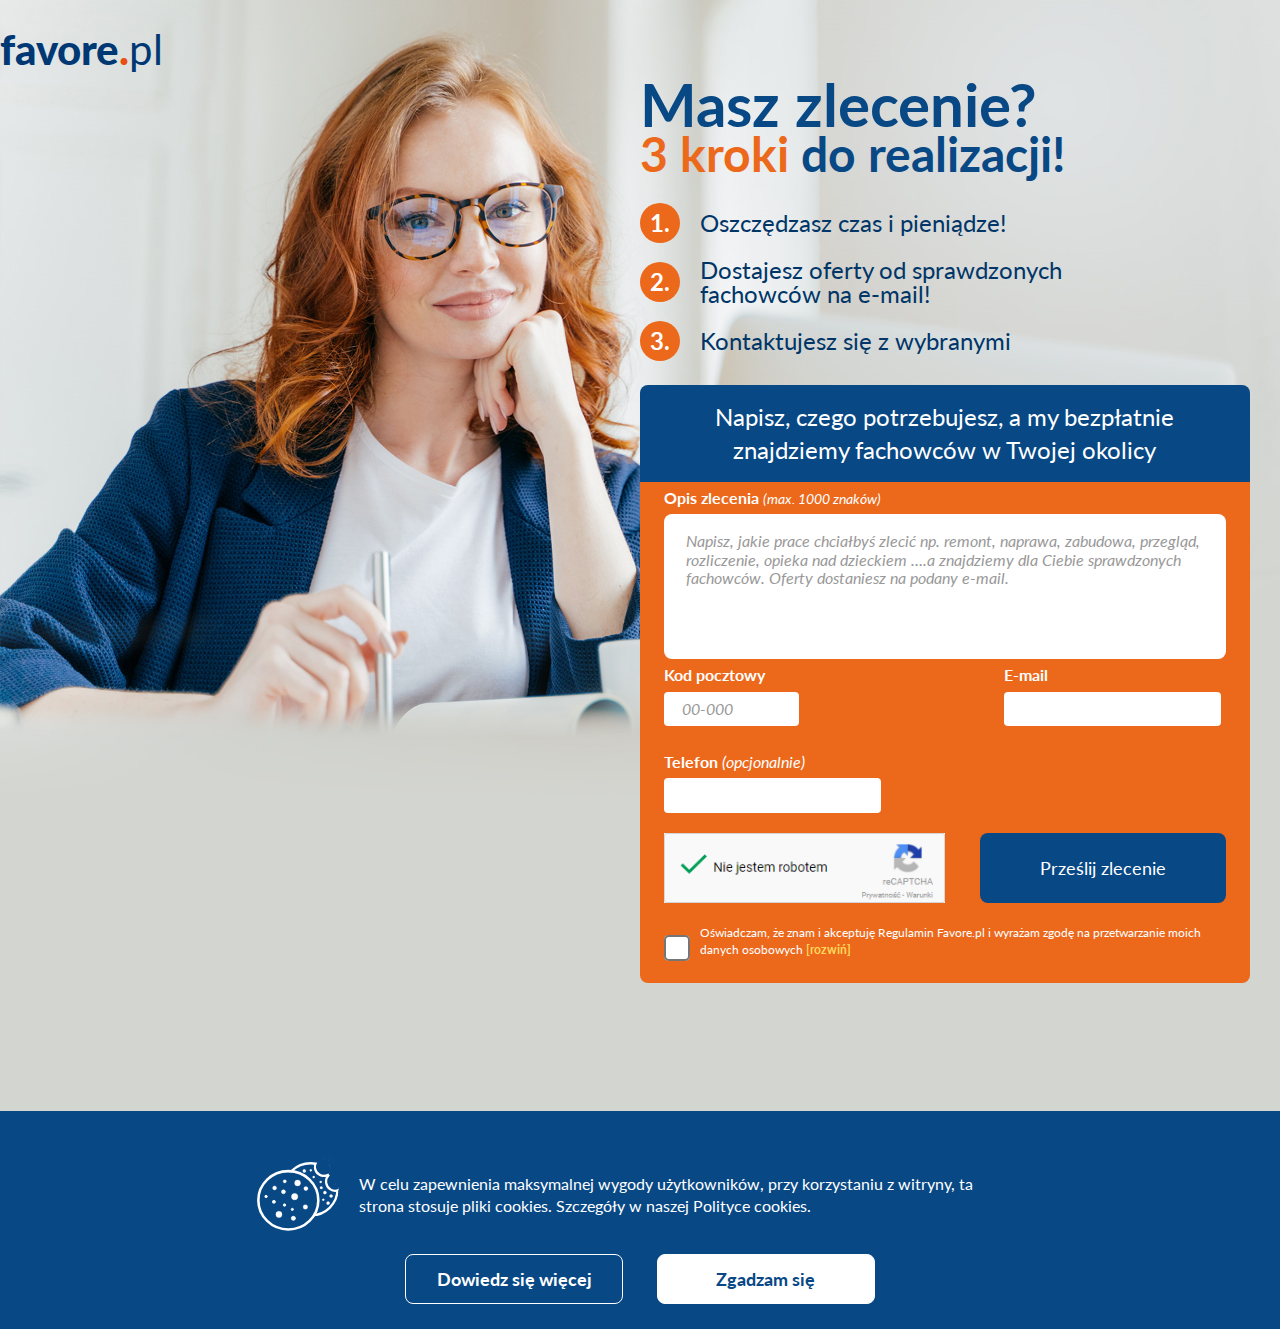
==== index-grid.html @ f9d9acee "Initial commit" ====
<!doctype html>
<html class="no-js" lang="en">

<head>
  <meta charset="utf-8">
  <title></title>
  <meta name="description" content="">
  <meta name="viewport" content="width=device-width, initial-scale=1">

  <meta property="og:title" content="">
  <meta property="og:type" content="">
  <meta property="og:url" content="">
  <meta property="og:image" content="">

  <link rel="manifest" href="site.webmanifest">
  <link rel="apple-touch-icon" href="icon.png">
  <!-- Place favicon.ico in the root directory -->

  <link rel="stylesheet" href="css/normalize.css">
  <link rel="stylesheet" href="css/main.css">
  <link rel="stylesheet" href="css/custom.css">
  <link rel="stylesheet" href="css/cookies.css">
  <link rel="stylesheet" href="css/form.css">
  <link rel="stylesheet" href="css/grid-media.css">
  <link rel="preconnect" href="https://fonts.googleapis.com">
  <link rel="preconnect" href="https://fonts.gstatic.com" crossorigin>
  <link href="https://fonts.googleapis.com/css2?family=Lato:ital,wght@0,400;0,700;0,900;1,400&display=swap" rel="stylesheet"><meta name="theme-color" content="#fafafa">
</head>

<body>
  <div class="container">
  <div class="logo">
    <span><span class="logo-bold">favore<span class="logo--dot">.</span></span>pl</span>
  </div>
  <main>
    <div class="header">
        <h1>Masz zlecenie?</h1>
        <p><span class="header--span">3&nbsp;kroki</span> do realizacji!</p>
        <ol>
          <li>Oszczędzasz czas i pieniądze!</li>
          <li>Dostajesz oferty od sprawdzonych fachowców na e-mail!</li>
          <li>Kontaktujesz się z wybranymi</li>
        </ol>
    </div>
    <div class="content">
      <header>
        <p>Napisz, czego potrzebujesz, a my bezpłatnie znajdziemy fachowców w Twojej okolicy</p>
      </header>
      <form action="order.html" id=order_form>
        <label class="bold" for="description">Opis zlecenia <span class="note s-14">(max. 1000 znaków)</span></label>
        <textarea id="description" required maxlength="1000" name="description" cols='100' rows="7" placeholder="Napisz, jakie prace chciałbyś zlecić np. remont, naprawa, zabudowa, przegląd, rozliczenie, opieka nad dzieckiem ….a znajdziemy dla Ciebie sprawdzonych fachowców. Oferty dostaniesz na podany e-mail."></textarea>
        <div class="form--row">
        <div class="input--flex postal bold">
          <label for="postal_code">Kod pocztowy</label>
          <input id="postal" required name="postal_code" maxlength="6" type="text" pattern="[0-9]{2}-[0-9]{3}" placeholder="00-000">
        </div>
        <div class="input--flex bold">
          <label for="email">E-mail</label>
          <input id="email" required name="email" pattern=".+@.+">
        </div>
        <div class="input--flex bold">
          <label for="phone">Telefon <span class="note s-16">(opcjonalnie)</span></label>
          <input id="phone" name="phone" type="tel" maxlength="15" pattern="\+[0-9]{2}-[0-9]{3}-[0-9]{3}-[0-9]{3}">
        </div>
      </div>
      <div class="form--row">
          <img class="captcha" src="./img/img2.png">
          <button id="submit_button" type="submit" class="submit" onclick="Validate()">Prześlij zlecenie</button>
        </div>
          <div class="input--checkbox">
          <div>
            <label id="terms" for="terms">Oświadczam, że znam i akceptuję Regulamin Favore.pl i wyrażam zgodę na przetwarzanie moich danych osobowych </label>
            <span id="more" class="more bold">[rozwiń]</span>
          </div>
          <input id="terms_accept" name="terms" type="checkbox" required onclick="Terms_accept()">
        </div>
      </form>
    </div>
  </main>

  </div>
<div class="cookies" id="cookies">
  <div class="cookies--content">
    <img src="./img/rysunek.svg">
  <p>W celu zapewnienia maksymalnej wygody użytkowników, przy korzystaniu z witryny, ta strona stosuje pliki cookies. Szczegóły w naszej Polityce cookies.</p>
    
  </div>
  <div class="cookies--content-buttons">
      <button class="cookies--buttons-more">Dowiedz się więcej</button>
      <button class="cookies--buttons-agree" onclick="Hide_cookies()">Zgadzam się</button>
    </div>
  </div>
</div>

  <script src="js/vendor/modernizr-3.11.2.min.js"></script>
  <script src="js/plugins.js"></script>
  <script src="js/main.js"></script>

  <!-- Google Analytics: change UA-XXXXX-Y to be your site's ID. -->
  <script>
    window.ga = function () { ga.q.push(arguments) }; ga.q = []; ga.l = +new Date;
    ga('create', 'UA-XXXXX-Y', 'auto'); ga('set', 'anonymizeIp', true); ga('set', 'transport', 'beacon'); ga('send', 'pageview')
  </script>
  <script src="https://www.google-analytics.com/analytics.js" async></script>
  <!-- hide cookies -->
  <script>
    function Hide_cookies(){
      document.querySelector("#cookies").classList.add("hidden")
    }
    </script>
    <!-- show more info -->
    <script>
      more = document.querySelector("#more");
      terms = document.querySelector("#terms")
      terms_old = terms.innerText
      more.addEventListener("click",function(){
        if(more.innerText=="[rozwiń]"){
          terms.innerText="Oświadczam, że znam i akceptuję Regulamin Favore.pl i wyrażam zgodę na przetwarzanie moich danych osobowych w celu korzystania z Serwisu favore.pl oraz dla wypełnienia prawnie usprawiedliwionych celów realizowanych przez Favore.pl Sp. z o.o. albo odbiorców danych zgodnie z Polityką Prywatności. Administratorem danych osobowych jest Favore.pl Sp. z o.o. z siedzibą w Warszawie przy ul. Wawrzyszewska 11 lok. 6. Twoje dane osobowe będą przetwarzane w szczególności w celu wykonania Umowy zawartej z Tobą na podstawie Regulaminu, w tym do umożliwienia świadczenia usługi drogą elektroniczną oraz pełnego korzystania z serwisu favore.pl, w tym dodawania i publikowania zapytań/zleceń do Dostawców interesujących Cię usług i produktów oraz kontaktowania Cię z nimi. Gwarantujemy spełnienie wszystkich Twoich praw wynikających z ogólnego rozporządzenia o ochronie danych, tj. prawo dostępu, sprostowania oraz usunięcia Twoich danych, ograniczenia ich przetwarzania, prawo do ich przenoszenia, niepodlegania zautomatyzowanemu podejmowaniu decyzji, w tym profilowaniu, a także prawo wyrażenia sprzeciwu wobec przetwarzania Twoich danych osobowych.";
          more.innerText="[zwiń]"
        }else{
          terms.innerText=terms_old;
          more.innerText="[rozwiń]"
        };
      })
    </script>
    <!-- validate form -->
    <script>
      function Terms_accept(){
        const submit = document.querySelector("#submit_button");

        submit.disabled=false
      }
      function ValidatePostalCode(value) {
        return /[0-9]{2}-[0-9]{3}/.test(value);
      }
      function ValidateEmail(value) {
        return /.+@.+/.test(value);
      }
      function Validate(){
        const description = document.querySelector("#description").value;
        const postal = document.querySelector("#postal").value;
        const email = document.querySelector("#email").value;
        const checkbox = document.querySelector("#terms_accept").checked;
  
        if (1<description.length && description.length<1000 && ValidatePostalCode(postal) && ValidateEmail(email) && checkbox) {
          submit.disabled = false
        }
        else return 0;
      }
      

    </script>
</body>

</html>
---- css/main.css ----
/*! HTML5 Boilerplate v8.0.0 | MIT License | https://html5boilerplate.com/ */

/* main.css 2.1.0 | MIT License | https://github.com/h5bp/main.css#readme */
/*
 * What follows is the result of much research on cross-browser styling.
 * Credit left inline and big thanks to Nicolas Gallagher, Jonathan Neal,
 * Kroc Camen, and the H5BP dev community and team.
 */

/* ==========================================================================
   Base styles: opinionated defaults
   ========================================================================== */

html {
  color: #222;
  font-size: 1em;
  line-height: 1.4;
}

/*
 * Remove text-shadow in selection highlight:
 * https://twitter.com/miketaylr/status/12228805301
 *
 * Vendor-prefixed and regular ::selection selectors cannot be combined:
 * https://stackoverflow.com/a/16982510/7133471
 *
 * Customize the background color to match your design.
 */

::-moz-selection {
  background: #b3d4fc;
  text-shadow: none;
}

::selection {
  background: #b3d4fc;
  text-shadow: none;
}

/*
 * A better looking default horizontal rule
 */

hr {
  display: block;
  height: 1px;
  border: 0;
  border-top: 1px solid #ccc;
  margin: 1em 0;
  padding: 0;
}

/*
 * Remove the gap between audio, canvas, iframes,
 * images, videos and the bottom of their containers:
 * https://github.com/h5bp/html5-boilerplate/issues/440
 */

audio,
canvas,
iframe,
img,
svg,
video {
  vertical-align: middle;
}

/*
 * Remove default fieldset styles.
 */

fieldset {
  border: 0;
  margin: 0;
  padding: 0;
}

/*
 * Allow only vertical resizing of textareas.
 */

textarea {
  resize: vertical;
}

/* ==========================================================================
   Author's custom styles
   ========================================================================== */

/* ==========================================================================
   Helper classes
   ========================================================================== */

/*
 * Hide visually and from screen readers
 */

.hidden,
[hidden] {
  display: none !important;
}

/*
 * Hide only visually, but have it available for screen readers:
 * https://snook.ca/archives/html_and_css/hiding-content-for-accessibility
 *
 * 1. For long content, line feeds are not interpreted as spaces and small width
 *    causes content to wrap 1 word per line:
 *    https://medium.com/@jessebeach/beware-smushed-off-screen-accessible-text-5952a4c2cbfe
 */

.sr-only {
  border: 0;
  clip: rect(0, 0, 0, 0);
  height: 1px;
  margin: -1px;
  overflow: hidden;
  padding: 0;
  position: absolute;
  white-space: nowrap;
  width: 1px;
  /* 1 */
}

/*
 * Extends the .sr-only class to allow the element
 * to be focusable when navigated to via the keyboard:
 * https://www.drupal.org/node/897638
 */

.sr-only.focusable:active,
.sr-only.focusable:focus {
  clip: auto;
  height: auto;
  margin: 0;
  overflow: visible;
  position: static;
  white-space: inherit;
  width: auto;
}

/*
 * Hide visually and from screen readers, but maintain layout
 */

.invisible {
  visibility: hidden;
}

/*
 * Clearfix: contain floats
 *
 * For modern browsers
 * 1. The space content is one way to avoid an Opera bug when the
 *    `contenteditable` attribute is included anywhere else in the document.
 *    Otherwise it causes space to appear at the top and bottom of elements
 *    that receive the `clearfix` class.
 * 2. The use of `table` rather than `block` is only necessary if using
 *    `:before` to contain the top-margins of child elements.
 */

.clearfix::before,
.clearfix::after {
  content: " ";
  display: table;
}

.clearfix::after {
  clear: both;
}

/* ==========================================================================
   EXAMPLE Media Queries for Responsive Design.
   These examples override the primary ('mobile first') styles.
   Modify as content requires.
   ========================================================================== */

@media only screen and (min-width: 35em) {
  /* Style adjustments for viewports that meet the condition */
}

@media print,
  (-webkit-min-device-pixel-ratio: 1.25),
  (min-resolution: 1.25dppx),
  (min-resolution: 120dpi) {
  /* Style adjustments for high resolution devices */
}

/* ==========================================================================
   Print styles.
   Inlined to avoid the additional HTTP request:
   https://www.phpied.com/delay-loading-your-print-css/
   ========================================================================== */

@media print {
  *,
  *::before,
  *::after {
    background: #fff !important;
    color: #000 !important;
    /* Black prints faster */
    box-shadow: none !important;
    text-shadow: none !important;
  }

  a,
  a:visited {
    text-decoration: underline;
  }

  a[href]::after {
    content: " (" attr(href) ")";
  }

  abbr[title]::after {
    content: " (" attr(title) ")";
  }

  /*
   * Don't show links that are fragment identifiers,
   * or use the `javascript:` pseudo protocol
   */
  a[href^="#"]::after,
  a[href^="javascript:"]::after {
    content: "";
  }

  pre {
    white-space: pre-wrap !important;
  }

  pre,
  blockquote {
    border: 1px solid #999;
    page-break-inside: avoid;
  }

  /*
   * Printing Tables:
   * https://web.archive.org/web/20180815150934/http://css-discuss.incutio.com/wiki/Printing_Tables
   */
  thead {
    display: table-header-group;
  }

  tr,
  img {
    page-break-inside: avoid;
  }

  p,
  h2,
  h3 {
    orphans: 3;
    widows: 3;
  }

  h2,
  h3 {
    page-break-after: avoid;
  }
}
---- css/custom.css ----
body {
  font-family: "Lato", sans-serif;
  font-size: 24px;
  background-color: #d3d5d0;
}

.bold {
  font-weight: 700;
}

.logo {
  font-size: 42px;
  color: #003874;
}

.logo .logo-bold {
  font-weight: 900;
}

.logo .logo--dot {
  color: #e74e10;
}

.captcha {
  width: 50%;
}

.header {
  color: #074885;
  line-height: 50px;
}

.header h1,
.header p {
  margin: 0;
  font-weight: 700;
}

.header h1 {
  font-size: 60px;
}

.header p {
  font-size: 48px;
}

.header .header--span {
  color: #ec681b;
}

ol {
  line-height: 24px;
  list-style: none;
  counter-reset: counter;
  padding: 0;
}

ol li {
  margin: 15px 0 0 0;
  counter-increment: counter;
  color: #003567;
  display: -webkit-box;
  display: -ms-flexbox;
  display: flex;
  -webkit-box-orient: horizontal;
  -webkit-box-direction: normal;
      -ms-flex-direction: row;
          flex-direction: row;
  -webkit-box-pack: left;
      -ms-flex-pack: left;
          justify-content: left;
  -webkit-box-align: center;
      -ms-flex-align: center;
          align-items: center;
}

ol li::before {
  margin-right: 20px;
  display: -webkit-box;
  display: -ms-flexbox;
  display: flex;
  -webkit-box-align: center;
      -ms-flex-align: center;
          align-items: center;
  -webkit-box-pack: center;
      -ms-flex-pack: center;
          justify-content: center;
  content: counter(counter) ". ";
  color: white;
  font-weight: 700;
  background-color: #ec681b;
  border-radius: 100%;
  padding: 8px 10px;
}

.content {
  color: white;
}

.content header {
  text-align: center;
  background-color: #074885;
  border-radius: 8px 8px 0 0;
  padding: 15px 20px;
}

.content header p {
  margin: 0;
}
/*# sourceMappingURL=custom.css.map */
---- css/cookies.css ----
.cookies {
  font-size: 16px;
  padding: 2vw 20vw;
  color: white;
  background-color: #074885;
  display: -webkit-box;
  display: -ms-flexbox;
  display: flex;
  -webkit-box-pack: center;
      -ms-flex-pack: center;
          justify-content: center;
  -webkit-box-orient: vertical;
  -webkit-box-direction: normal;
      -ms-flex-direction: column;
          flex-direction: column;
  -webkit-box-align: center;
      -ms-flex-align: center;
          align-items: center;
}

.cookies .cookies--content {
  display: -webkit-box;
  display: -ms-flexbox;
  display: flex;
}

.cookies .cookies--content p {
  padding: 20px;
}

.cookies .cookies--content-buttons {
  width: 70%;
  display: -webkit-box;
  display: -ms-flexbox;
  display: flex;
  -webkit-box-pack: space-evenly;
      -ms-flex-pack: space-evenly;
          justify-content: space-evenly;
}

.cookies button {
  font-size: 18px;
  font-weight: 700;
  color: white;
  padding: 14px 28px;
  border: white solid 1px;
  background-color: #074885;
  border-radius: 8px;
  width: 218px;
  height: 50px;
}

.cookies .cookies--buttons-more:hover,
.cookies .cookies--buttons-agree {
  background-color: white;
  color: #074885;
}
/*# sourceMappingURL=cookies.css.map */
---- css/form.css ----
form {
  border-radius: 0 0 8px 8px;
  -webkit-box-pack: justify;
      -ms-flex-pack: justify;
          justify-content: space-between;
  padding: 0 24px;
}

.thanks {
  -webkit-box-pack: center;
      -ms-flex-pack: center;
          justify-content: center;
  padding: 2vw 2vw;
  margin-bottom: 20px;
  text-align: center;
  border-radius: 8px;
}

.thanks h3,
.thanks p {
  margin: 0;
}

.thanks h3 {
  font-size: 24px;
}

.thanks p {
  font-size: 18px;
}

form,
.thanks {
  color: white;
  background-color: #ec681b;
  font-size: 16px;
  display: -webkit-box;
  display: -ms-flexbox;
  display: flex;
  -ms-flex-wrap: wrap;
      flex-wrap: wrap;
}

form label,
.thanks label {
  margin: 5px 0;
}

form .note,
.thanks .note {
  font-weight: 400;
  font-style: italic;
}

form .note.s-14,
.thanks .note.s-14 {
  font-size: 14px;
}

form .note.s-16,
.thanks .note.s-16 {
  font-size: 16px;
}

form input,
.thanks input {
  border-radius: 4px;
  border: none;
  margin-right: 5px;
}

form input,
form textarea,
.thanks input,
.thanks textarea {
  padding: 8px 12px;
}

form .submit,
.thanks .submit {
  background-color: #074885;
  border: none;
  font-size: 18px;
  color: white;
  padding: 0 50px;
  border-radius: 8px;
  -ms-flex-item-align: stretch;
      -ms-grid-row-align: stretch;
      align-self: stretch;
  padding: 20px 60px;
}

form ::-webkit-input-placeholder,
.thanks ::-webkit-input-placeholder {
  padding: 10px;
  font-style: italic;
  color: #999999;
}

form :-ms-input-placeholder,
.thanks :-ms-input-placeholder {
  padding: 10px;
  font-style: italic;
  color: #999999;
}

form ::-ms-input-placeholder,
.thanks ::-ms-input-placeholder {
  padding: 10px;
  font-style: italic;
  color: #999999;
}

form ::placeholder,
.thanks ::placeholder {
  padding: 10px;
  font-style: italic;
  color: #999999;
}

.form--row {
  display: -webkit-box;
  display: -ms-flexbox;
  display: flex;
  -ms-flex-wrap: wrap;
      flex-wrap: wrap;
  -webkit-box-pack: justify;
      -ms-flex-pack: justify;
          justify-content: space-between;
  -webkit-box-align: end;
      -ms-flex-align: end;
          align-items: flex-end;
  width: 100%;
}

.input--flex {
  display: -webkit-box;
  display: -ms-flexbox;
  display: flex;
  -webkit-box-orient: vertical;
  -webkit-box-direction: normal;
      -ms-flex-direction: column;
          flex-direction: column;
  margin-bottom: 20px;
}

.input--flex.postal {
  width: 25%;
}

.input--flex input {
  padding: 8px;
}

.input--checkbox {
  display: -webkit-box;
  display: -ms-flexbox;
  display: flex;
  -webkit-box-orient: horizontal;
  -webkit-box-direction: reverse;
      -ms-flex-direction: row-reverse;
          flex-direction: row-reverse;
  padding: 22px 0;
  font-size: 12px;
  font-weight: 400;
}

.input--checkbox input {
  margin-top: 5px;
  zoom: 2;
}

.input--checkbox .more {
  color: #ffd95d;
  cursor: pointer;
}

.input--checkbox .more:hover {
  color: #074885;
}

textarea {
  resize: none;
  border-radius: 8px;
  border: none;
}

textarea::-webkit-input-placeholder {
  font-style: italic;
  font-size: 16px;
}

textarea:-ms-input-placeholder {
  font-style: italic;
  font-size: 16px;
}

textarea::-ms-input-placeholder {
  font-style: italic;
  font-size: 16px;
}

textarea::placeholder {
  font-style: italic;
  font-size: 16px;
}
/*# sourceMappingURL=form.css.map */
---- css/grid-media.css ----
@media only screen and (max-width: 360px) {
  .cookies {
    padding: 0;
  }
  .cookies .cookies--content {
    -webkit-box-orient: vertical;
    -webkit-box-direction: normal;
        -ms-flex-direction: column;
            flex-direction: column;
    -webkit-box-align: center;
        -ms-flex-align: center;
            align-items: center;
  }
  .cookies .cookies--content img {
    width: 50%;
  }
  .cookies .cookies--content-buttons {
    -webkit-box-orient: vertical;
    -webkit-box-direction: normal;
        -ms-flex-direction: column;
            flex-direction: column;
  }
  .cookies .cookies--content-buttons button {
    margin: 15px 0;
  }
  .submit,
  img {
    margin-top: 10px;
  }
  .logo {
    background: url(../img/grafika-top-2.png);
    background-size: cover;
    background-repeat: no-repeat;
    height: 35vh;
    font-size: 26px;
    padding: 0 10px;
  }
  .container {
    -ms-grid-rows: 40% 5%;
        grid-template-rows: 40% 5%;
  }
  .header {
    line-height: 34px;
    padding: 0 10px;
  }
  .header h1 {
    font-size: 48px;
  }
  .header p {
    font-size: 36px;
  }
  main {
    width: 100%;
    padding: 0 0%;
  }
  textarea {
    height: 27vh;
  }
  .input--flex.postal {
    width: 30vw;
  }
  .captcha {
    width: 100%;
  }
  .content {
    margin: 20px;
  }
}

@media only screen and (min-width: 361px) and (max-width: 1366px) {
  .content {
    width: 100%;
    margin: auto;
  }
  .logo {
    -ms-grid-row: 1;
    -ms-grid-column: 1;
    -ms-grid-column-span: 1;
    grid-area: 1/1/1/2;
    margin-top: 20px;
  }
}

@media only screen and (min-width: 361px) {
  .container {
    background-image: url(../img/grafika-top-2.png);
    display: -ms-grid;
    display: grid;
    background-repeat: no-repeat;
  }
}

@media only screen and (min-width: 361px) and (max-width: 768px) {
  .container {
    background-size: contain;
    padding: 0vw 0 10vw;
    -ms-grid-columns: (calc(100vw / 6))[6];
        grid-template-columns: repeat(6, calc(100vw / 6));
    -ms-grid-rows: 5% 95%;
        grid-template-rows: 5% 95%;
  }
  .content {
    padding-right: 0;
    max-width: 660px;
    margin: auto;
  }
  main {
    -ms-grid-row: 2;
    -ms-grid-column: 1;
    -ms-grid-column-span: 6;
    grid-area: 2/1/2/7;
  }
  .header {
    margin-left: 50%;
    width: 50vw;
  }
}

@media only screen and (min-width: 769px) {
  .header {
    width: 80%;
  }
}

@media only screen and (min-width: 769px) and (max-width: 1366px) {
  .container {
    background-size: contain;
    padding: 0vw 0 10vw;
    -ms-grid-columns: (calc(100vw / 12))[12];
        grid-template-columns: repeat(12, calc(100vw / 12));
  }
  main {
    -ms-grid-row: 2;
    -ms-grid-column: 7;
    -ms-grid-column-span: 6;
    grid-area: 2/7/2/13;
  }
  .content {
    width: 100%;
    padding-right: 30px;
  }
  label {
    width: 85%;
  }
}

@media only screen and (max-width: 1367px) {
  .content {
    -webkit-box-sizing: border-box;
            box-sizing: border-box;
  }
}

@media only screen and (min-width: 1367px) {
  .container {
    padding: 2vw 20vw 10vw;
    min-height: 100vh;
    -ms-grid-columns: (5vw)[12];
        grid-template-columns: repeat(12, 5vw);
  }
  main {
    -ms-grid-row: 2;
    -ms-grid-column: 7;
    -ms-grid-column-span: 6;
    grid-area: 2/7/2/13;
  }
  .content {
    width: 570px;
  }
}
/*# sourceMappingURL=grid-media.css.map */
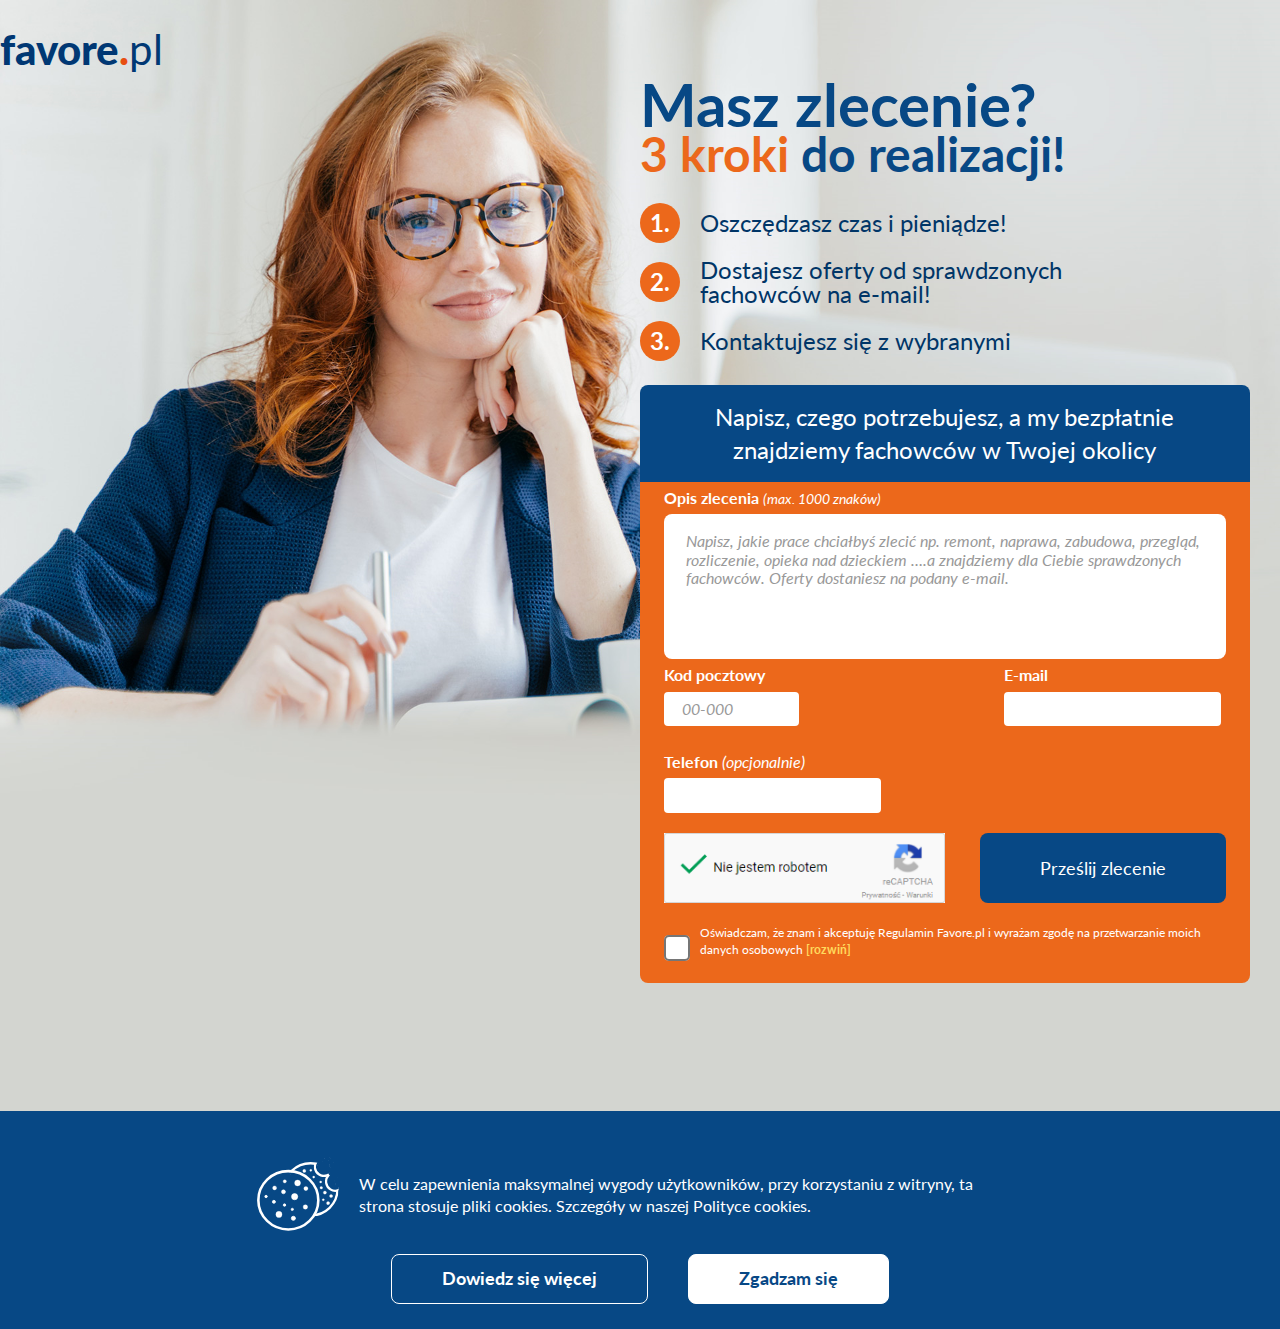
==== commit 68664be4: "fix content margin" ====
--- a/index-grid.html
+++ b/index-grid.html
@@ -60,7 +60,7 @@
         </div>
         <div class="input--flex bold">
           <label for="phone">Telefon <span class="note s-16">(opcjonalnie)</span></label>
-          <input id="phone" name="phone" type="tel" maxlength="15" pattern="\+[0-9]{2}-[0-9]{3}-[0-9]{3}-[0-9]{3}">
+          <input id="phone" name="phone" type="tel" maxlength="15" pattern="\+[0-9]{2}[0-9]{3}[0-9]{3}[0-9]{3}">
         </div>
       </div>
       <div class="form--row">
--- a/css/custom.css
+++ b/css/custom.css
@@ -1,3 +1,7 @@
+.cookies--content-buttons button {
+  margin: 0 20px;
+}
+
 body {
   font-family: "Lato", sans-serif;
   font-size: 24px;
--- a/css/cookies.css
+++ b/css/cookies.css
@@ -29,24 +29,23 @@
 }
 
 .cookies .cookies--content-buttons {
-  width: 70%;
+  width: 90%;
   display: -webkit-box;
   display: -ms-flexbox;
   display: flex;
-  -webkit-box-pack: space-evenly;
-      -ms-flex-pack: space-evenly;
-          justify-content: space-evenly;
+  -webkit-box-pack: center;
+      -ms-flex-pack: center;
+          justify-content: center;
 }
 
 .cookies button {
   font-size: 18px;
   font-weight: 700;
   color: white;
-  padding: 14px 28px;
+  padding: 0px 50px;
   border: white solid 1px;
   background-color: #074885;
   border-radius: 8px;
-  width: 218px;
   height: 50px;
 }
 
--- a/css/grid-media.css
+++ b/css/grid-media.css
@@ -1,4 +1,16 @@
 @media only screen and (max-width: 360px) {
+  .form--row {
+    -webkit-box-orient: vertical !important;
+    -webkit-box-direction: normal !important;
+        -ms-flex-direction: column !important;
+            flex-direction: column !important;
+    -webkit-box-align: start;
+        -ms-flex-align: start;
+            align-items: flex-start;
+  }
+  .form--row input {
+    width: 70vw;
+  }
   .cookies {
     padding: 0;
   }
